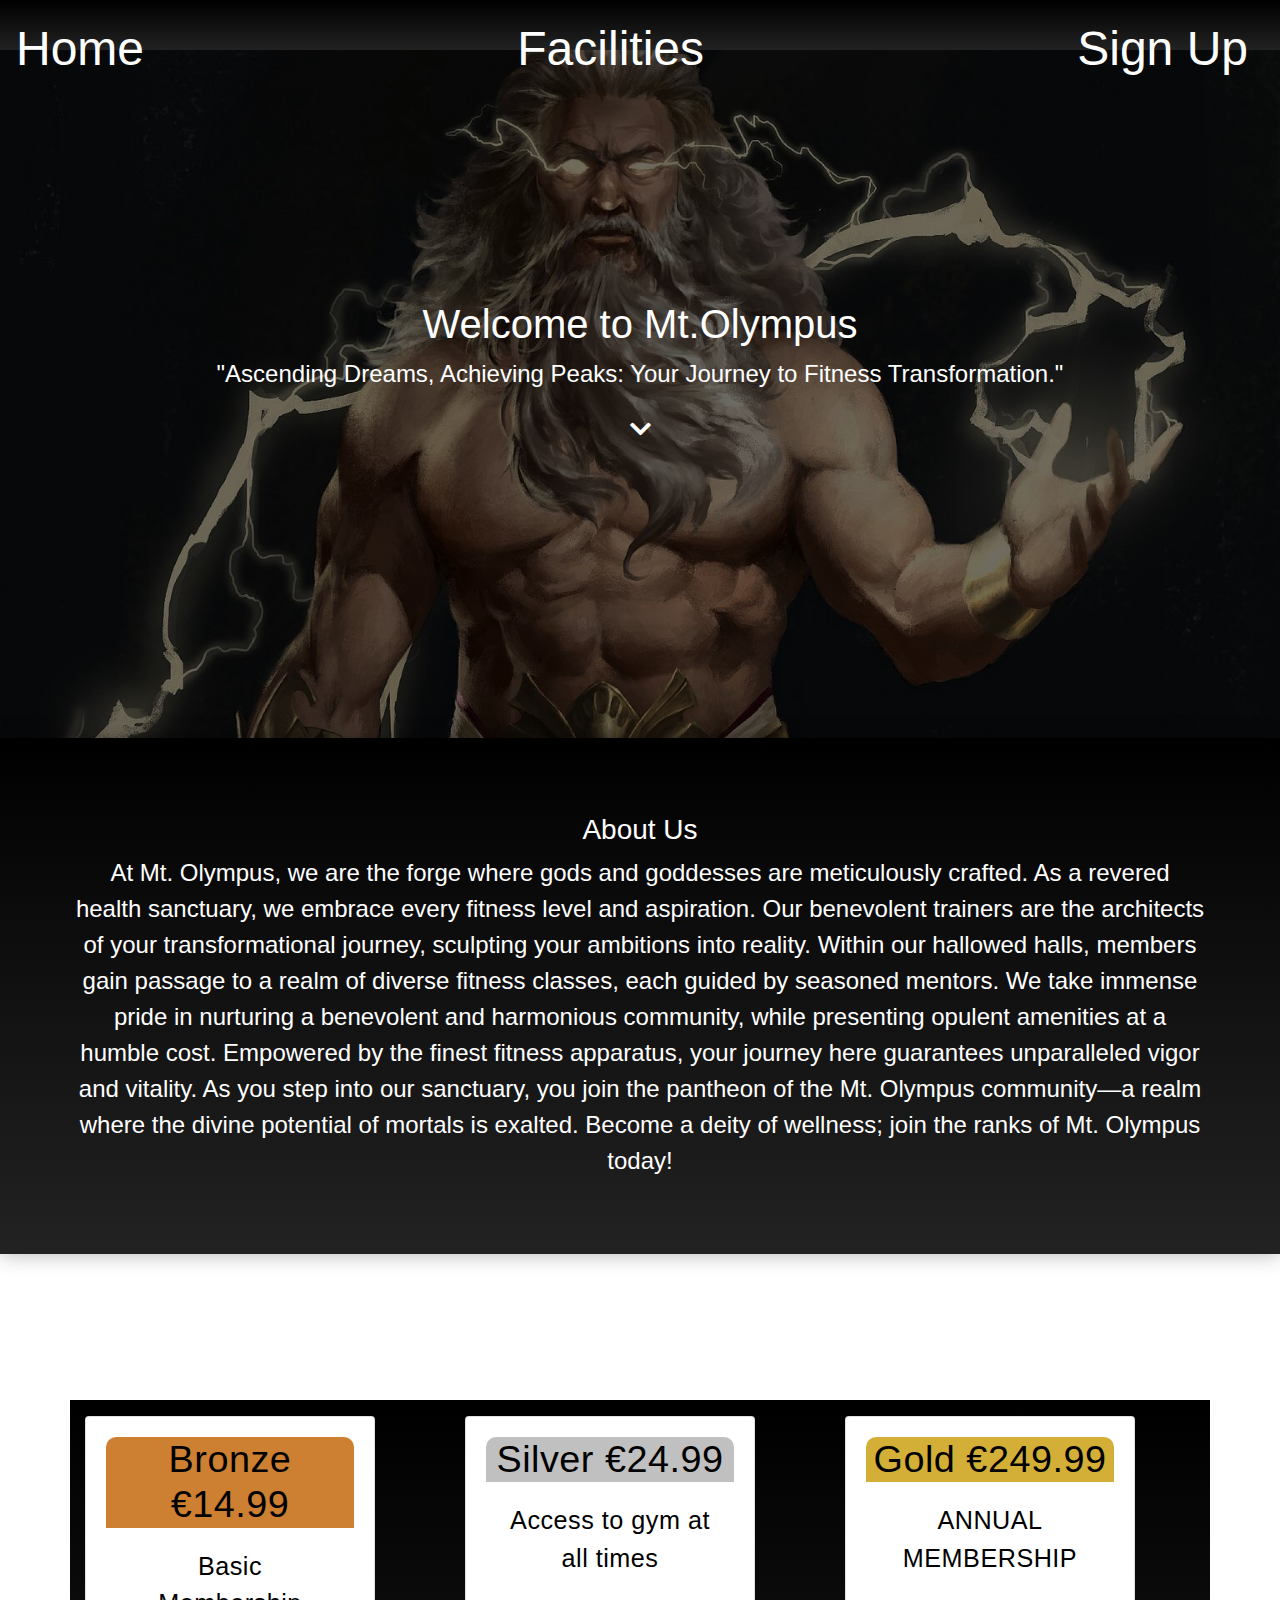
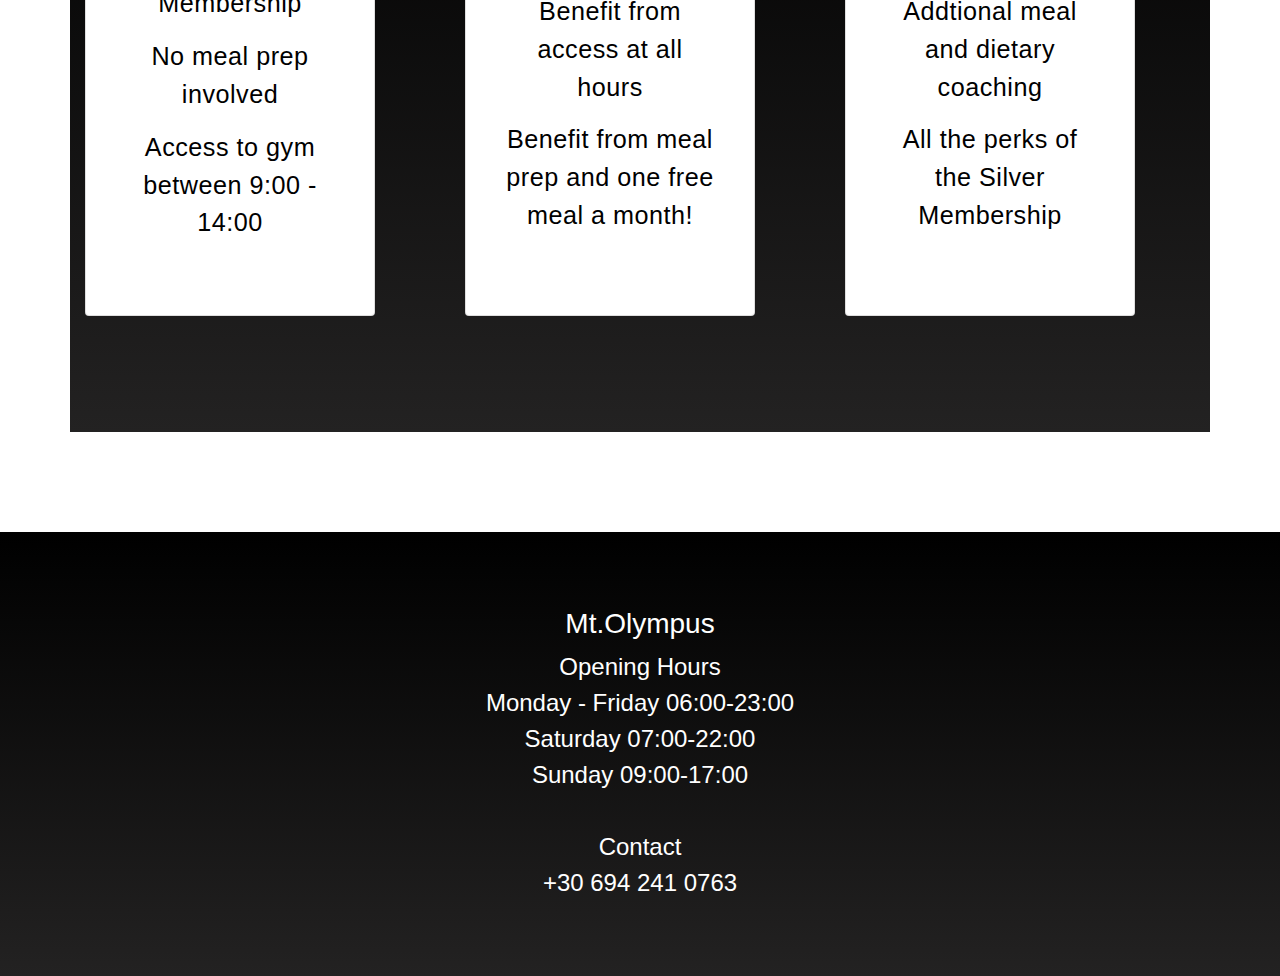
==== index.html @ 45315796 "Changed facilties page image to match landing pade theme. Also added a facilties page header with an" ====
<!DOCTYPE html>
<html lang="en">
<head>
    <meta charset="UTF-8">
    <meta name="viewport" content="width=device-width, initial-scale=1.0">
    <link rel="stylesheet" href="assets/style.css">
    <link rel="stylesheet" href="https://cdn.jsdelivr.net/npm/bootstrap@4.5.3/dist/css/bootstrap.min.css">
    <link rel="stylesheet" href="https://cdnjs.cloudflare.com/ajax/libs/font-awesome/5.15.3/css/all.min.css">
    <title>Mt.Olympus</title>
</head>
<body class="home-image">

    <!--Navigation Bar-->
    <nav class="home-nav navbar">
        <a class="navbar-brand" href="index.html">Home</a>
        <a class="navbar-brand" href="facilities.html">Facilities</a>
        <a class="navbar-brand" href="signup.html">Sign Up</a>
    </nav>

    <!--Hero Heading and Quote-->
    <div class="container">
        <div class="row">
            <div class="col-md-12">
                <h1>Welcome to Mt.Olympus</h1>
                <p>"Ascending Dreams, Achieving Peaks: Your Journey to Fitness Transformation."</p>
                <div class="scroll-down-arrow">
                    <i class="fas fa-chevron-down"></i> 
                </div>
            </div>
        </div>
    </div>

   <div class="about-us">
    <h3>About Us</h3>
    At Mt. Olympus, we are the forge where gods and goddesses are meticulously crafted. As a revered health sanctuary, 
    we embrace every fitness level and aspiration. 
    Our benevolent trainers are the architects of your transformational journey, sculpting your ambitions into reality.
   Within our hallowed halls, members gain passage to a realm of diverse fitness classes, each guided by seasoned mentors.
    We take immense pride in nurturing a benevolent and harmonious community, while presenting opulent amenities at a humble cost.
     Empowered by the finest fitness apparatus, your journey here guarantees unparalleled vigor and vitality. 
     As you step into our sanctuary, you join the pantheon of the Mt. Olympus community—a realm where the divine potential of mortals is exalted.
    Become a deity of wellness; join the ranks of Mt. Olympus today!
   </div>

    <div class="membership-title"><h2>Memberships</h2></div>

    <section class="container" id="memberships">
        <div class="col-md-6 col-lg-4 gym container-fluid gym">
          <div class="card my-3" id="membership-card-size">
            <div class="card-body">
              <h3 class="card-title" id="bronze">Bronze €14.99</h3>
              <ul class="card-text" id="membership-text">
                <li>Basic Membership</li>
                <li>No meal prep involved</li>
                <li>Access to gym between 9:00 - 14:00</li>
              </ul>
            </div>
          </div>
        </div>
  
        <div class="col-md-6 col-lg-4 sc container-fluid gym">
          <div class="card my-3" id="membership-card-size">
            <div class="card-body">
              <h3 class="card-title" id="silver">Silver €24.99</h3>
              <ul class="card-text" id="membership-text">
                <li>Access to gym at all times</li>
                <li>Benefit from access at all hours</li>
                <li>Benefit from meal prep and one free meal a month!</li>
              </ul>
            </div>
          </div>
        </div>
  
        <div class="col-md-6 col-lg-4 recovery container-fluid gym">
          <div class="card my-3" id="membership-card-size">
            <div class="card-body">
              <h3 class="card-title" id="gold">Gold €249.99</h3>
              <ul class="card-text" id="membership-text">
                <li>ANNUAL MEMBERSHIP</li>
                <li>Addtional meal and dietary coaching</li>
                <li>All the perks of the Silver Membership</li>
              </ul>
            </div>
          </div>
        </div>
  
       
      </section>



      <!-- gym information-->
<footer>
        <div class="info-container">
          <h3>Mt.Olympus</h3>
          <div>Opening Hours</div>
          <div>Monday - Friday 06:00-23:00</div>
          <div>Saturday 07:00-22:00</div>
          <div>Sunday 09:00-17:00</div>
          <br>
          <div>Contact</div>
          <div>+30 694 241 0763</div>
        </div>
      

    

    </footer>
        
    
</body>
</html>
---- assets/style.css ----
/* Navigation bar styling */
nav {
  background-color: black;
  background: linear-gradient(to bottom, #000000, #232222);
  height: 50px;
}

.navbar a {
  font-size: 3rem;
  color: white;
  text-decoration: none;
}

.navbar a:hover{
  color: crimson;
}

/* Body image for the landing page */
.home-image {
  background: url(../assets/images/ZEUS.background.jpg)no-repeat center center;
  background-attachment: fixed;
  background-size: cover;
}

/* Styling for the welcome message and quote landing page */
.container {
  color: white;
  text-align: center;
  font-size: 1.5rem;
  margin-top: 250px;
  margin-bottom: 290px;
}

.about-us {
  text-align: center;
  color: white;
  font-size: 150%;
  background-color: black;
  background: linear-gradient(to bottom, #000000, #232222);
  padding: 75px;
  box-shadow: 0px 0px 20px rgba(0, 0, 0, 0.3);
}

.scroll-down-arrow {
  text-align: center;
  margin-top: 20px;
}

.scroll-down-arrow i {
  font-size: 24px;
  animation: bounce 2s infinite;
}

@keyframes bounce {
  0%, 20%, 50%, 80%, 100% {
      transform: translateY(0);
  }
  40% {
      transform: translateY(10px);
  }
  60% {
      transform: translateY(5px);
  }
}

.membership-title{
text-align: center;
color: white;
margin-top: 100px;
}

#memberships {
display: flex;
flex-wrap: wrap;
margin-top: 0;
margin-bottom: 100px;
padding: 0;
background-color: black;
background: linear-gradient(to bottom, #000000, #232222);
}

#membership-card-size{
width: 290px;
height: 500px;
}

#bronze {
  background-color: #cd7f32;
color: black;
font-size: 150%;
margin: 0;
padding: 0;
border-radius: 10px 10px 0 0;
}

#silver {
  background-color: #c0c0c0;
color: black;
font-size: 150%;
margin: 0;
padding: 0;
border-radius: 10px 10px 0 0;
}

#gold {
  background-color: #d4af37;
color: black;
font-size: 150%;
margin: 0;
padding: 0;
border-radius: 10px 10px 0 0;
}

#membership-text, li{
text-align: center;
list-style-type: none;
padding: 5px;
margin: 5px;
}

footer{
  text-align: center;
  color: white;
  font-size: 150%;
  background-color: black;
  background: linear-gradient(to bottom, #000000, #232222);
  padding: 75px;
  margin: 0;
}

.social-icons {
  list-style-type: none;
  padding: 10px;
}

.social-icons li {
  display: inline;
  color: white;
}

.social-icons li:hover {
  color: crimson;
}

.social-icons a:link {
  text-decoration: none;
}

.social-icons a:visited {
  text-decoration: none;
}

.social-icons a:hover {
  text-decoration: none;
}

.social-icons a:active {
  text-decoration: none;
}

/* Body image for facilities page */
.facilities-image{
  background: url(../assets/images/facilities\ page.jpg)no-repeat center center;
  text-align: center;
}

.facilities-header{
  text-align: center;
  color: white;
  margin-top: 225px;
  font-size: 1.5rem;
}

/* Padding and margin reset for the whole cards */
.card {
  margin: 0;
  padding: 0;
}

/* Animation when a card is hovered over */
.card:hover {
  transform: scale(1.05);
}

/* Styling for the images on top of the cards */
.card-image-top {
  max-width: 100%;
  padding: 0;
  margin: 0;
  max-height: 100%;
  border: solid crimson 5px;
}

/* Styling for the content of the cards */
.card-body {
  text-align: center;
  color: black;
  letter-spacing: 0.5px;
  font-size: 105%;
  padding: 10px;
}

/* Styling to display cards in lines of two */
.gym {
  display: inline-block;
  margin-bottom: 100px;
}

.signup-image{
  background: url(/assets/images/sign\ up.png)no-repeat center center;
  background-attachment: fixed;
  background-size: cover;
}

.center-content {
  display: flex;
  justify-content: center;
  align-items: center;
  height: 100vh;
  margin: 0;
}

.form-container {
  background-color: white;
  padding: 20px;
  border-radius: 10px;
  box-shadow: 0px 0px 10px rgba(0, 0, 0, 0.1);
  width: 600px;
  height: 600px;
  color: black;
}

.form-image {
  max-height: 300px;
  max-width: 300px;
  margin-right: 20px;
}
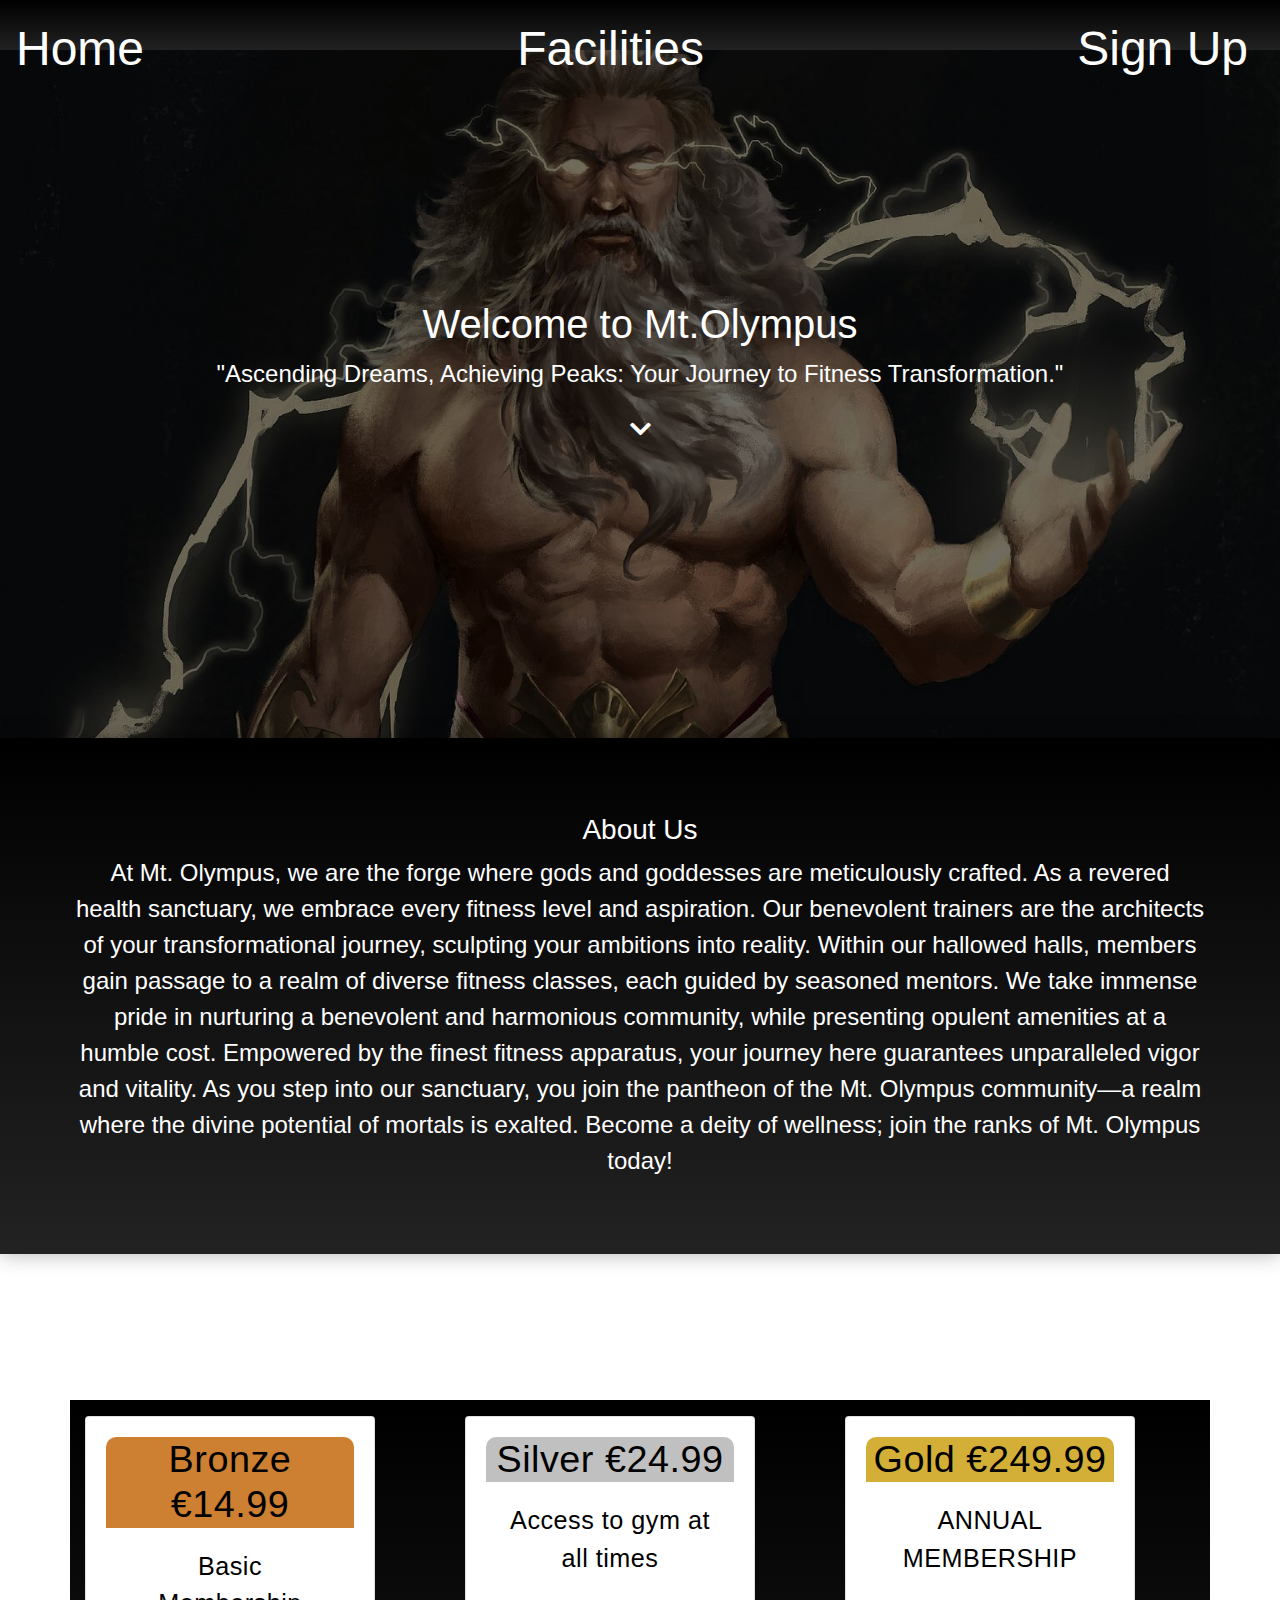
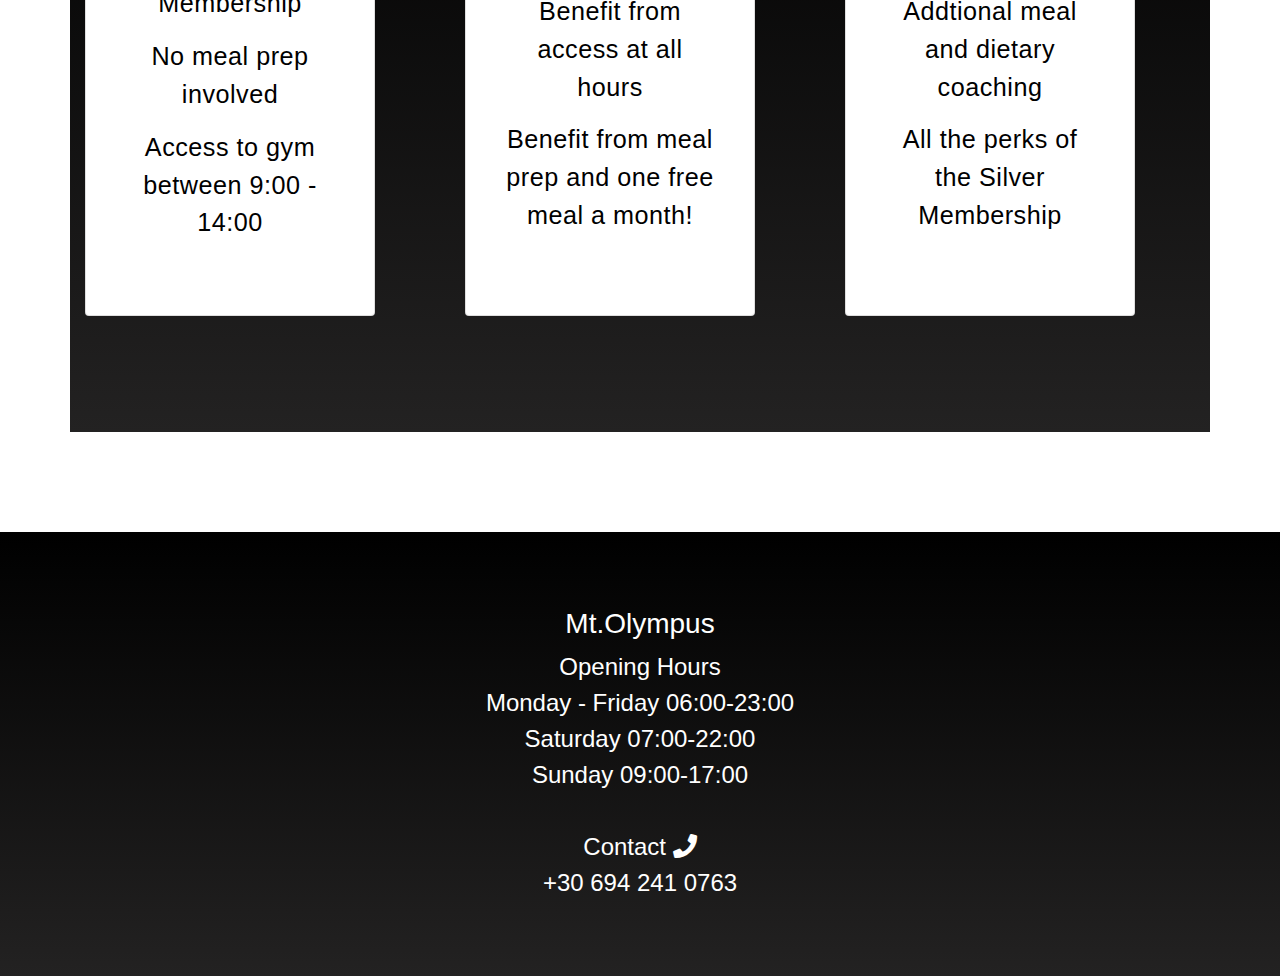
==== commit a81940c1: "Added fontawesome CDN to facilities and signup page. Added a phone icon within my contact div to sho" ====
--- a/index.html
+++ b/index.html
@@ -1,112 +1,115 @@
 <!DOCTYPE html>
 <html lang="en">
+
 <head>
-    <meta charset="UTF-8">
-    <meta name="viewport" content="width=device-width, initial-scale=1.0">
-    <link rel="stylesheet" href="assets/style.css">
-    <link rel="stylesheet" href="https://cdn.jsdelivr.net/npm/bootstrap@4.5.3/dist/css/bootstrap.min.css">
-    <link rel="stylesheet" href="https://cdnjs.cloudflare.com/ajax/libs/font-awesome/5.15.3/css/all.min.css">
-    <title>Mt.Olympus</title>
+  <meta charset="UTF-8">
+  <meta name="viewport" content="width=device-width, initial-scale=1.0">
+  <link rel="stylesheet" href="assets/style.css">
+  <link rel="stylesheet" href="https://cdn.jsdelivr.net/npm/bootstrap@4.5.3/dist/css/bootstrap.min.css">
+  <link rel="stylesheet" href="https://cdnjs.cloudflare.com/ajax/libs/font-awesome/5.15.3/css/all.min.css">
+  <title>Mt.Olympus</title>
 </head>
+
 <body class="home-image">
 
-    <!--Navigation Bar-->
-    <nav class="home-nav navbar">
-        <a class="navbar-brand" href="index.html">Home</a>
-        <a class="navbar-brand" href="facilities.html">Facilities</a>
-        <a class="navbar-brand" href="signup.html">Sign Up</a>
-    </nav>
+  <!--Navigation Bar-->
+  <nav class="home-nav navbar">
+    <a class="navbar-brand" href="index.html">Home</a>
+    <a class="navbar-brand" href="facilities.html">Facilities</a>
+    <a class="navbar-brand" href="signup.html">Sign Up</a>
+  </nav>
 
-    <!--Hero Heading and Quote-->
-    <div class="container">
-        <div class="row">
-            <div class="col-md-12">
-                <h1>Welcome to Mt.Olympus</h1>
-                <p>"Ascending Dreams, Achieving Peaks: Your Journey to Fitness Transformation."</p>
-                <div class="scroll-down-arrow">
-                    <i class="fas fa-chevron-down"></i> 
-                </div>
-            </div>
+  <!--Hero Heading and Quote-->
+  <div class="container">
+    <div class="row">
+      <div class="col-md-12">
+        <h1>Welcome to Mt.Olympus</h1>
+        <p>"Ascending Dreams, Achieving Peaks: Your Journey to Fitness Transformation."</p>
+        <div class="scroll-down-arrow">
+          <i class="fas fa-chevron-down"></i>
         </div>
+      </div>
+    </div>
+  </div>
+
+  <!-- About Us Section -->
+  <div class="about-us">
+    <h3>About Us</h3> At Mt. Olympus, we are the forge where gods and goddesses are meticulously crafted. As a revered
+    health sanctuary, we embrace every fitness level and aspiration. Our benevolent trainers are the architects of your
+    transformational journey, sculpting your ambitions into reality. Within our hallowed halls, members gain passage to
+    a realm of diverse fitness classes, each guided by seasoned mentors. We take immense pride in nurturing a benevolent
+    and harmonious community, while presenting opulent amenities at a humble cost. Empowered by the finest fitness
+    apparatus, your journey here guarantees unparalleled vigor and vitality. As you step into our sanctuary, you join
+    the pantheon of the Mt. Olympus community—a realm where the divine potential of mortals is exalted. Become a deity
+    of wellness; join the ranks of Mt. Olympus today!
+  </div>
+
+  <!-- Memberships Section -->
+  <div class="membership-title">
+    <h2>Memberships</h2>
+  </div>
+
+  <!-- Membership Cards -->
+  <section class="container" id="memberships">
+
+    <!-- Bronze Membership Card -->
+    <div class="col-md-6 col-lg-4 gym container-fluid gym">
+      <div class="card my-3 membership-card-size">
+        <div class="card-body">
+          <h3 class="card-title" id="bronze">Bronze €14.99</h3>
+          <ul class="card-text membership-text">
+            <li>Basic Membership</li>
+            <li>No meal prep involved</li>
+            <li>Access to gym between 9:00 - 14:00</li>
+          </ul>
+        </div>
+      </div>
     </div>
 
-   <div class="about-us">
-    <h3>About Us</h3>
-    At Mt. Olympus, we are the forge where gods and goddesses are meticulously crafted. As a revered health sanctuary, 
-    we embrace every fitness level and aspiration. 
-    Our benevolent trainers are the architects of your transformational journey, sculpting your ambitions into reality.
-   Within our hallowed halls, members gain passage to a realm of diverse fitness classes, each guided by seasoned mentors.
-    We take immense pride in nurturing a benevolent and harmonious community, while presenting opulent amenities at a humble cost.
-     Empowered by the finest fitness apparatus, your journey here guarantees unparalleled vigor and vitality. 
-     As you step into our sanctuary, you join the pantheon of the Mt. Olympus community—a realm where the divine potential of mortals is exalted.
-    Become a deity of wellness; join the ranks of Mt. Olympus today!
-   </div>
+    <!-- Silver Membership Card -->
+    <div class="col-md-6 col-lg-4 sc container-fluid gym">
+      <div class="card my-3 membership-card-size">
+        <div class="card-body">
+          <h3 class="card-title" id="silver">Silver €24.99</h3>
+          <ul class="card-text membership-text">
+            <li>Access to gym at all times</li>
+            <li>Benefit from access at all hours</li>
+            <li>Benefit from meal prep and one free meal a month!</li>
+          </ul>
+        </div>
+      </div>
+    </div>
 
-    <div class="membership-title"><h2>Memberships</h2></div>
+    <!-- Gold Membership Card -->
+    <div class="col-md-6 col-lg-4 recovery container-fluid gym">
+      <div class="card my-3 membership-card-size">
+        <div class="card-body">
+          <h3 class="card-title" id="gold">Gold €249.99</h3>
+          <ul class="card-text membership-text">
+            <li>ANNUAL MEMBERSHIP</li>
+            <li>Addtional meal and dietary coaching</li>
+            <li>All the perks of the Silver Membership</li>
+          </ul>
+        </div>
+      </div>
+    </div>
+  </section>
 
-    <section class="container" id="memberships">
-        <div class="col-md-6 col-lg-4 gym container-fluid gym">
-          <div class="card my-3" id="membership-card-size">
-            <div class="card-body">
-              <h3 class="card-title" id="bronze">Bronze €14.99</h3>
-              <ul class="card-text" id="membership-text">
-                <li>Basic Membership</li>
-                <li>No meal prep involved</li>
-                <li>Access to gym between 9:00 - 14:00</li>
-              </ul>
-            </div>
-          </div>
-        </div>
-  
-        <div class="col-md-6 col-lg-4 sc container-fluid gym">
-          <div class="card my-3" id="membership-card-size">
-            <div class="card-body">
-              <h3 class="card-title" id="silver">Silver €24.99</h3>
-              <ul class="card-text" id="membership-text">
-                <li>Access to gym at all times</li>
-                <li>Benefit from access at all hours</li>
-                <li>Benefit from meal prep and one free meal a month!</li>
-              </ul>
-            </div>
-          </div>
-        </div>
-  
-        <div class="col-md-6 col-lg-4 recovery container-fluid gym">
-          <div class="card my-3" id="membership-card-size">
-            <div class="card-body">
-              <h3 class="card-title" id="gold">Gold €249.99</h3>
-              <ul class="card-text" id="membership-text">
-                <li>ANNUAL MEMBERSHIP</li>
-                <li>Addtional meal and dietary coaching</li>
-                <li>All the perks of the Silver Membership</li>
-              </ul>
-            </div>
-          </div>
-        </div>
-  
-       
-      </section>
+  <!-- Gym Information Footer -->
+  <footer>
+    <div class="info-container">
+      <h3>Mt.Olympus</h3>
+      <div>Opening Hours</div>
+      <div>Monday - Friday 06:00-23:00</div>
+      <div>Saturday 07:00-22:00</div>
+      <div>Sunday 09:00-17:00</div>
+      <br>
+      <div>Contact
+        <i class="fas fa-phone"></i>
+      </div>
+      <div>+30 694 241 0763</div>
+    </div>
+  </footer>
+</body>
 
-
-
-      <!-- gym information-->
-<footer>
-        <div class="info-container">
-          <h3>Mt.Olympus</h3>
-          <div>Opening Hours</div>
-          <div>Monday - Friday 06:00-23:00</div>
-          <div>Saturday 07:00-22:00</div>
-          <div>Sunday 09:00-17:00</div>
-          <br>
-          <div>Contact</div>
-          <div>+30 694 241 0763</div>
-        </div>
-      
-
-    
-
-    </footer>
-        
-    
-</body>
 </html>--- a/assets/style.css
+++ b/assets/style.css
@@ -11,7 +11,7 @@
   text-decoration: none;
 }
 
-.navbar a:hover{
+.navbar a:hover {
   color: crimson;
 }
 
@@ -52,73 +52,81 @@
 }
 
 @keyframes bounce {
-  0%, 20%, 50%, 80%, 100% {
-      transform: translateY(0);
+
+  0%,
+  20%,
+  50%,
+  80%,
+  100% {
+    transform: translateY(0);
   }
+
   40% {
-      transform: translateY(10px);
+    transform: translateY(10px);
   }
+
   60% {
-      transform: translateY(5px);
+    transform: translateY(5px);
   }
 }
 
-.membership-title{
-text-align: center;
-color: white;
-margin-top: 100px;
+.membership-title {
+  text-align: center;
+  color: white;
+  margin-top: 100px;
 }
 
 #memberships {
-display: flex;
-flex-wrap: wrap;
-margin-top: 0;
-margin-bottom: 100px;
-padding: 0;
-background-color: black;
-background: linear-gradient(to bottom, #000000, #232222);
-}
-
-#membership-card-size{
-width: 290px;
-height: 500px;
+  display: flex;
+  flex-wrap: wrap;
+  margin-top: 0;
+  margin-bottom: 100px;
+  padding: 0;
+  background-color: black;
+  background: linear-gradient(to bottom, #000000, #232222);
+}
+
+.membership-card-size {
+  width: 290px;
+  height: 500px;
 }
 
 #bronze {
   background-color: #cd7f32;
-color: black;
-font-size: 150%;
-margin: 0;
-padding: 0;
-border-radius: 10px 10px 0 0;
+  color: black;
+  font-size: 150%;
+  margin: 0;
+  padding: 0;
+  border-radius: 10px 10px 0 0;
 }
 
 #silver {
   background-color: #c0c0c0;
-color: black;
-font-size: 150%;
-margin: 0;
-padding: 0;
-border-radius: 10px 10px 0 0;
+  color: black;
+  font-size: 150%;
+  margin: 0;
+  padding: 0;
+  border-radius: 10px 10px 0 0;
 }
 
 #gold {
   background-color: #d4af37;
-color: black;
-font-size: 150%;
-margin: 0;
-padding: 0;
-border-radius: 10px 10px 0 0;
-}
-
-#membership-text, li{
-text-align: center;
-list-style-type: none;
-padding: 5px;
-margin: 5px;
-}
-
-footer{
+  color: black;
+  font-size: 150%;
+  margin: 0;
+  padding: 0;
+  border-radius: 10px 10px 0 0;
+}
+
+.membership-text,
+li {
+  text-align: center;
+  list-style-type: none;
+  padding: 5px;
+  margin: 5px;
+}
+
+footer {
   text-align: center;
   color: white;
   font-size: 150%;
@@ -159,15 +167,15 @@
 }
 
 /* Body image for facilities page */
-.facilities-image{
+.facilities-image {
   background: url(../assets/images/facilities\ page.jpg)no-repeat center center;
   text-align: center;
 }
 
-.facilities-header{
-  text-align: center;
-  color: white;
-  margin-top: 225px;
+.facilities-header {
+  text-align: center;
+  color: white;
+  margin-top: 250px;
   font-size: 1.5rem;
 }
 
@@ -179,7 +187,7 @@
 
 /* Animation when a card is hovered over */
 .card:hover {
-  transform: scale(1.05);
+  transform: scale(1.1) rotate(0.5deg);
 }
 
 /* Styling for the images on top of the cards */
@@ -206,32 +214,57 @@
   margin-bottom: 100px;
 }
 
-.signup-image{
-  background: url(/assets/images/sign\ up.png)no-repeat center center;
+.signup-image {
+  background: url(/assets/images/sign-up.png)no-repeat center center;
   background-attachment: fixed;
   background-size: cover;
 }
 
-.center-content {
+.form {
   display: flex;
   justify-content: center;
   align-items: center;
   height: 100vh;
-  margin: 0;
+  margin-top: 250px;
+  padding: 20px;
+  margin-bottom: 100px;
 }
 
 .form-container {
-  background-color: white;
+  background-color: black;
+  background: linear-gradient(to bottom, #000000, #232222);
   padding: 20px;
   border-radius: 10px;
   box-shadow: 0px 0px 10px rgba(0, 0, 0, 0.1);
   width: 600px;
   height: 600px;
-  color: black;
-}
-
-.form-image {
-  max-height: 300px;
-  max-width: 300px;
-  margin-right: 20px;
+  color: white;
+}
+
+.form-container h2 {
+  color: crimson; 
+  font-size: 2.5rem;
+  padding: 10px;
+}
+
+.form-content {
+  font-size: 1.5rem;
+  padding: 15px;
+  margin: 15px;
+}
+
+.form-content input[type="text"],
+.form-content input[type="email"] {
+  background: transparent;
+  border: none;
+  border-bottom: 1px solid crimson;
+  outline: none;
+  box-shadow: none;
+  color: white;
+  font-size: 1.25rem;
+}
+
+button {
+  width: 200px;
+  padding: 10px;
 }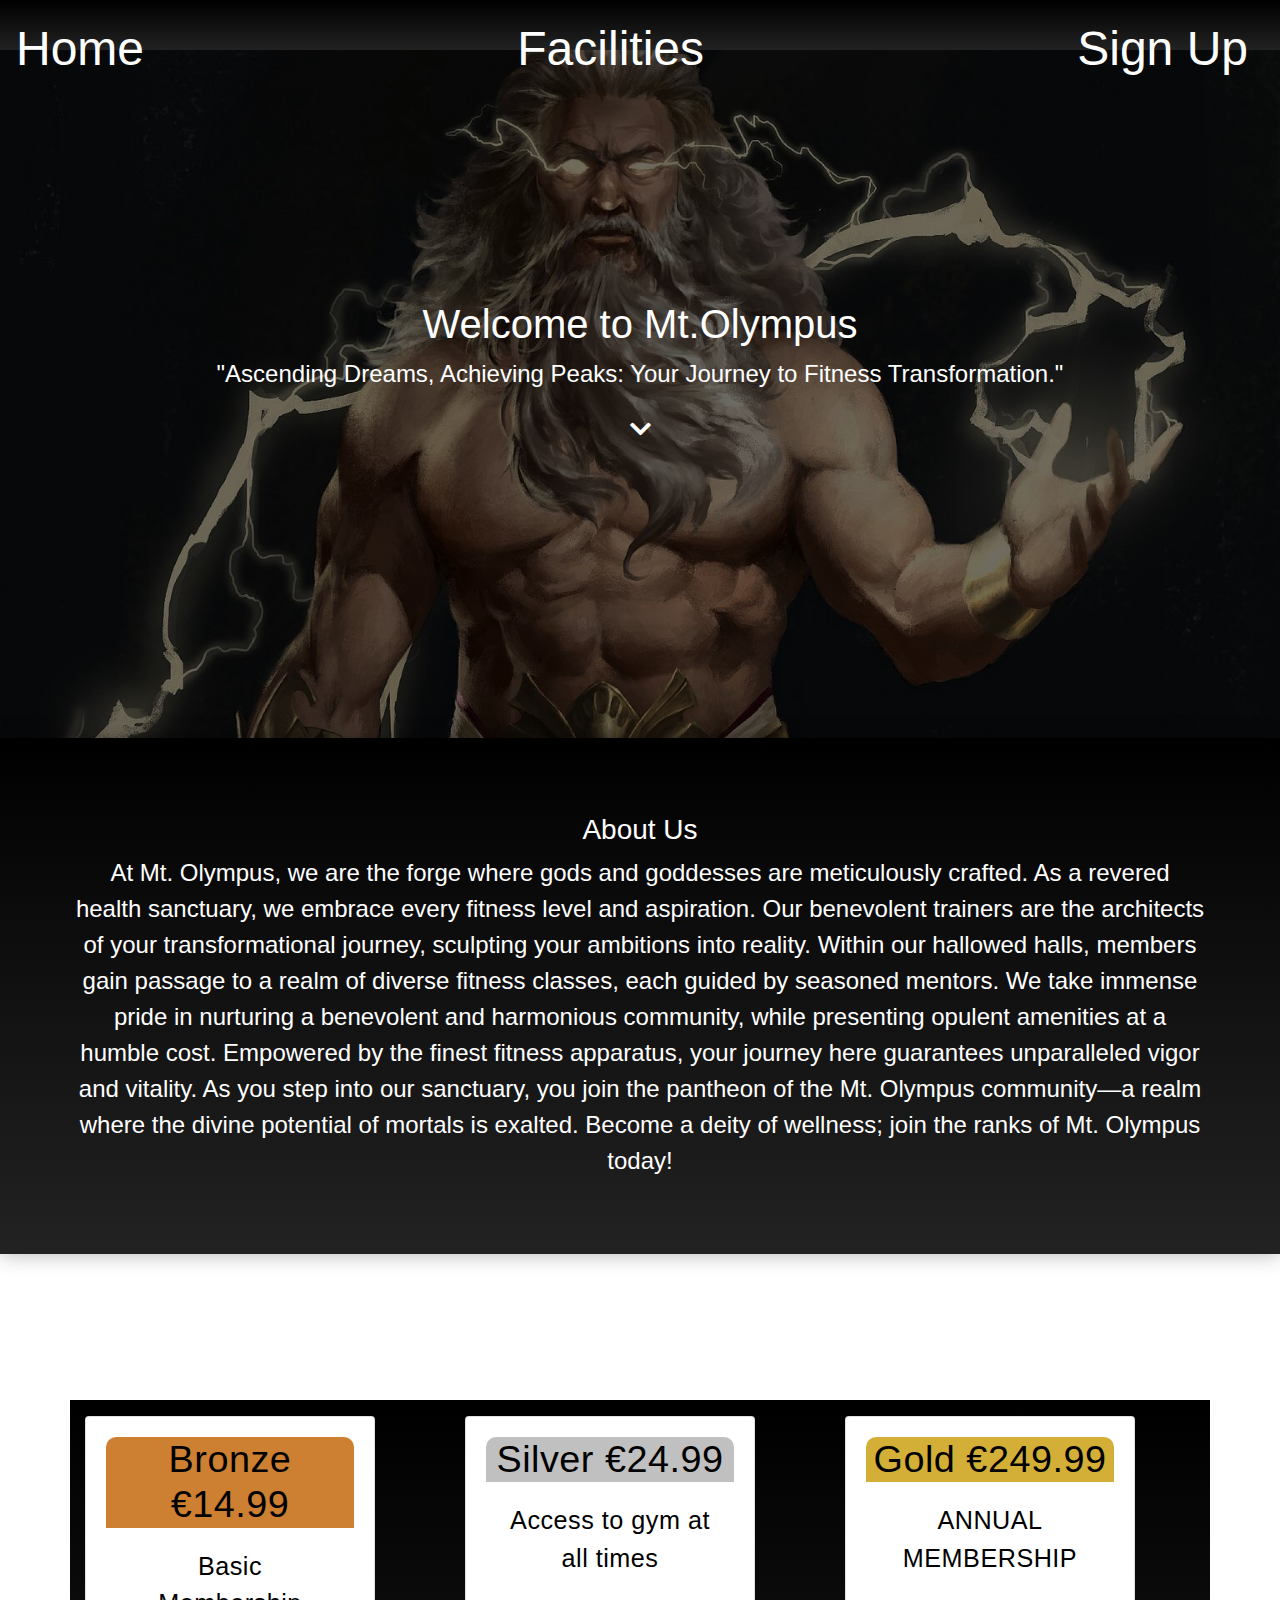
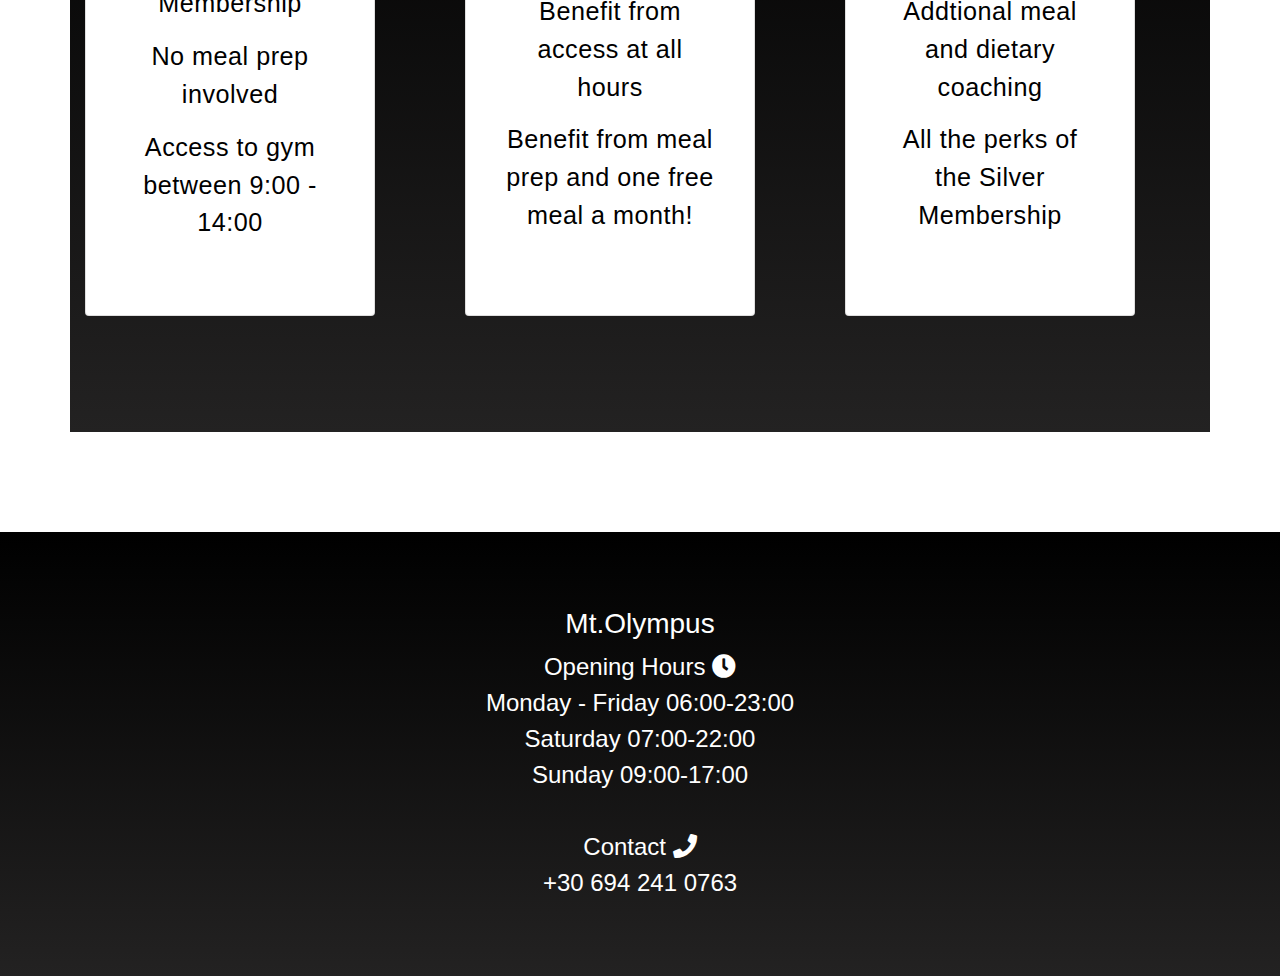
==== commit 8fe99c08: "Added a fontawesome icon of a clock to opening times div." ====
--- a/index.html
+++ b/index.html
@@ -99,7 +99,9 @@
   <footer>
     <div class="info-container">
       <h3>Mt.Olympus</h3>
-      <div>Opening Hours</div>
+      <div>Opening Hours
+        <i class="fas fa-clock"></i>
+      </div>
       <div>Monday - Friday 06:00-23:00</div>
       <div>Saturday 07:00-22:00</div>
       <div>Sunday 09:00-17:00</div>
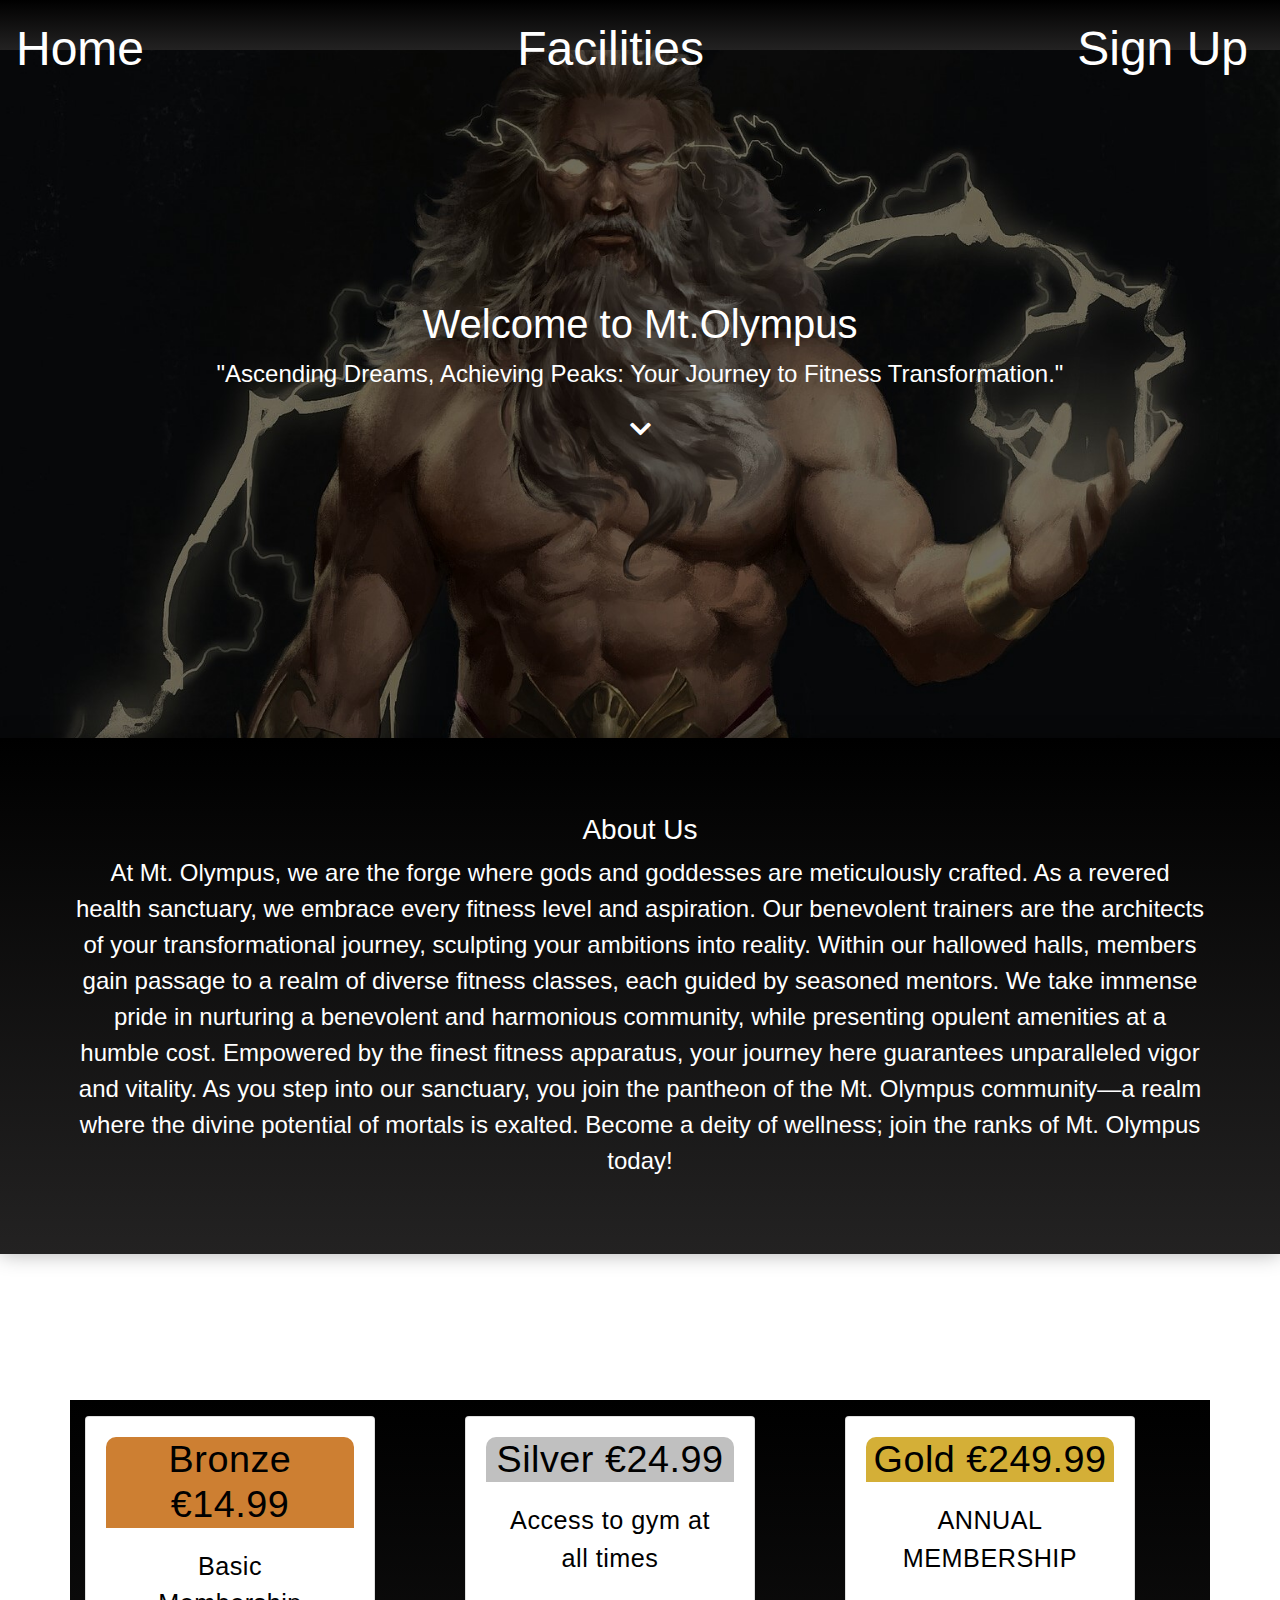
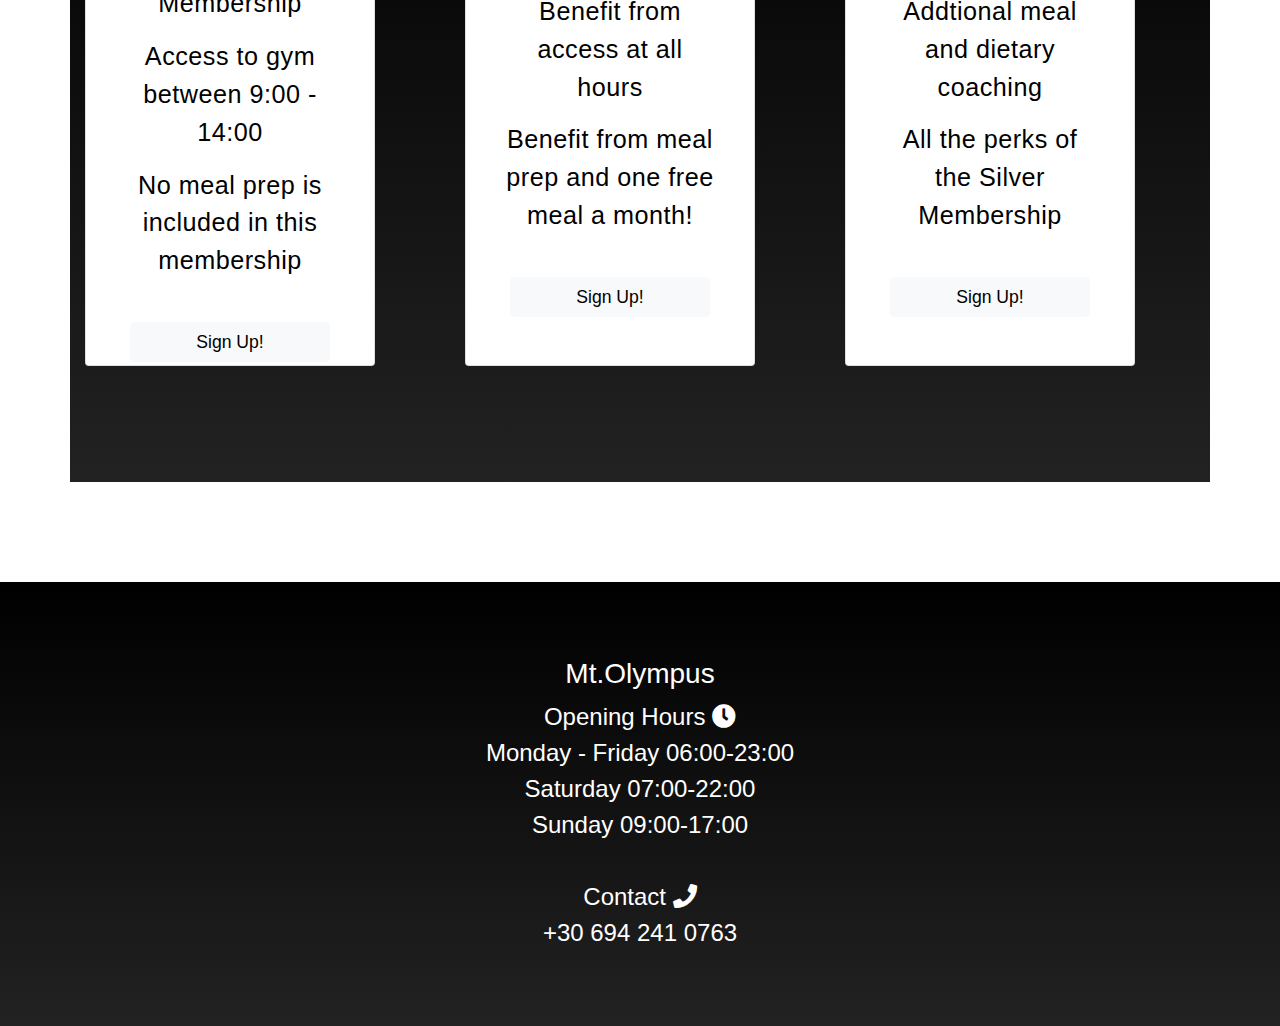
==== commit 89b660fe: "Added sign up button to membership cards. Added class name to signup button to individually style ea" ====
--- a/index.html
+++ b/index.html
@@ -59,9 +59,12 @@
           <h3 class="card-title" id="bronze">Bronze €14.99</h3>
           <ul class="card-text membership-text">
             <li>Basic Membership</li>
-            <li>No meal prep involved</li>
             <li>Access to gym between 9:00 - 14:00</li>
+            <li>No meal prep is included in this membership</li>
           </ul>
+          <button class="card-button btn btn-light">
+            <a href="signup.html">Sign Up!</a>
+          </button>
         </div>
       </div>
     </div>
@@ -76,6 +79,9 @@
             <li>Benefit from access at all hours</li>
             <li>Benefit from meal prep and one free meal a month!</li>
           </ul>
+          <button class="card-button btn btn-light">
+            <a href="signup.html">Sign Up!</a>
+          </button>
         </div>
       </div>
     </div>
@@ -90,6 +96,9 @@
             <li>Addtional meal and dietary coaching</li>
             <li>All the perks of the Silver Membership</li>
           </ul>
+          <button class="card-button btn btn-light">
+            <a href="signup.html">Sign Up!</a>
+          </button>
         </div>
       </div>
     </div>
--- a/assets/style.css
+++ b/assets/style.css
@@ -5,12 +5,14 @@
   height: 50px;
 }
 
+/* Navigation bar home, facilties and sign up anchor tag styling */
 .navbar a {
   font-size: 3rem;
   color: white;
   text-decoration: none;
 }
 
+/* Navigation bar home, facilties and sign up anchor tag hover effect styling */
 .navbar a:hover {
   color: crimson;
 }
@@ -31,26 +33,30 @@
   margin-bottom: 290px;
 }
 
+/* About us information for landing page styling */
 .about-us {
   text-align: center;
   color: white;
-  font-size: 150%;
+  font-size: 1.5rem;
   background-color: black;
   background: linear-gradient(to bottom, #000000, #232222);
   padding: 75px;
   box-shadow: 0px 0px 20px rgba(0, 0, 0, 0.3);
 }
 
+/* Scroll down arrow styling */
 .scroll-down-arrow {
   text-align: center;
   margin-top: 20px;
 }
 
+/* Scroll down arrow icon styling */
 .scroll-down-arrow i {
   font-size: 24px;
   animation: bounce 2s infinite;
 }
 
+/* Scroll down arrow animation */
 @keyframes bounce {
 
   0%,
@@ -70,12 +76,14 @@
   }
 }
 
+/* Memership title styling */
 .membership-title {
   text-align: center;
   color: white;
   margin-top: 100px;
 }
 
+/* Styling for container for membership cards */
 #memberships {
   display: flex;
   flex-wrap: wrap;
@@ -86,11 +94,13 @@
   background: linear-gradient(to bottom, #000000, #232222);
 }
 
+/* Membership card sizing */
 .membership-card-size {
   width: 290px;
-  height: 500px;
-}
-
+  height: 550px;
+}
+
+/* Styling for bronze membership card */
 #bronze {
   background-color: #cd7f32;
   color: black;
@@ -100,6 +110,7 @@
   border-radius: 10px 10px 0 0;
 }
 
+/* Styling for silver membership card */
 #silver {
   background-color: #c0c0c0;
   color: black;
@@ -109,6 +120,7 @@
   border-radius: 10px 10px 0 0;
 }
 
+/* Styling for gold membership card */
 #gold {
   background-color: #d4af37;
   color: black;
@@ -118,6 +130,7 @@
   border-radius: 10px 10px 0 0;
 }
 
+/* Styling for membership card list items/content */
 .membership-text,
 li {
   text-align: center;
@@ -126,6 +139,27 @@
   margin: 5px;
 }
 
+/* Styling for membership card button */
+.card-button {
+  text-align: center;
+  padding: 10px;
+  width: 200px;
+  margin-top: 22px;
+}
+
+/* Styling for anchor tag within membership card button */
+.card-button a {
+  color: black;
+  text-decoration: none;
+  font-size: 110%;
+}
+
+/* Styling to remove the underline when hovering over anchor tag */
+.card-button a:hover {
+  text-decoration: none;
+}
+
+/* Footer styling for all pages */
 footer {
   text-align: center;
   color: white;
@@ -134,36 +168,6 @@
   background: linear-gradient(to bottom, #000000, #232222);
   padding: 75px;
   margin: 0;
-}
-
-.social-icons {
-  list-style-type: none;
-  padding: 10px;
-}
-
-.social-icons li {
-  display: inline;
-  color: white;
-}
-
-.social-icons li:hover {
-  color: crimson;
-}
-
-.social-icons a:link {
-  text-decoration: none;
-}
-
-.social-icons a:visited {
-  text-decoration: none;
-}
-
-.social-icons a:hover {
-  text-decoration: none;
-}
-
-.social-icons a:active {
-  text-decoration: none;
 }
 
 /* Body image for facilities page */
@@ -172,6 +176,7 @@
   text-align: center;
 }
 
+/* Header styling for facilities page */
 .facilities-header {
   text-align: center;
   color: white;
@@ -196,7 +201,7 @@
   padding: 0;
   margin: 0;
   max-height: 100%;
-  border: solid crimson 5px;
+  border: solid crimson 8px;
 }
 
 /* Styling for the content of the cards */
@@ -214,12 +219,14 @@
   margin-bottom: 100px;
 }
 
+/* Body image for the signup page */
 .signup-image {
-  background: url(/assets/images/sign-up.png)no-repeat center center;
+  background: url(../assets/images/sign-up.png)no-repeat center center;
   background-attachment: fixed;
   background-size: cover;
 }
 
+/* Signup form styling */
 .form {
   display: flex;
   justify-content: center;
@@ -230,6 +237,7 @@
   margin-bottom: 100px;
 }
 
+/* Styling for the content within the form */
 .form-container {
   background-color: black;
   background: linear-gradient(to bottom, #000000, #232222);
@@ -241,18 +249,21 @@
   color: white;
 }
 
+/* Header within form styling */
 .form-container h2 {
   color: crimson; 
   font-size: 2.5rem;
   padding: 10px;
 }
 
+/* Sizing, padding and margin for form content */
 .form-content {
   font-size: 1.5rem;
   padding: 15px;
   margin: 15px;
 }
 
+/* Styling for the text input */
 .form-content input[type="text"],
 .form-content input[type="email"] {
   background: transparent;
@@ -264,7 +275,8 @@
   font-size: 1.25rem;
 }
 
-button {
+/* Styling for form button on site */
+.signup-button {
   width: 200px;
   padding: 10px;
 }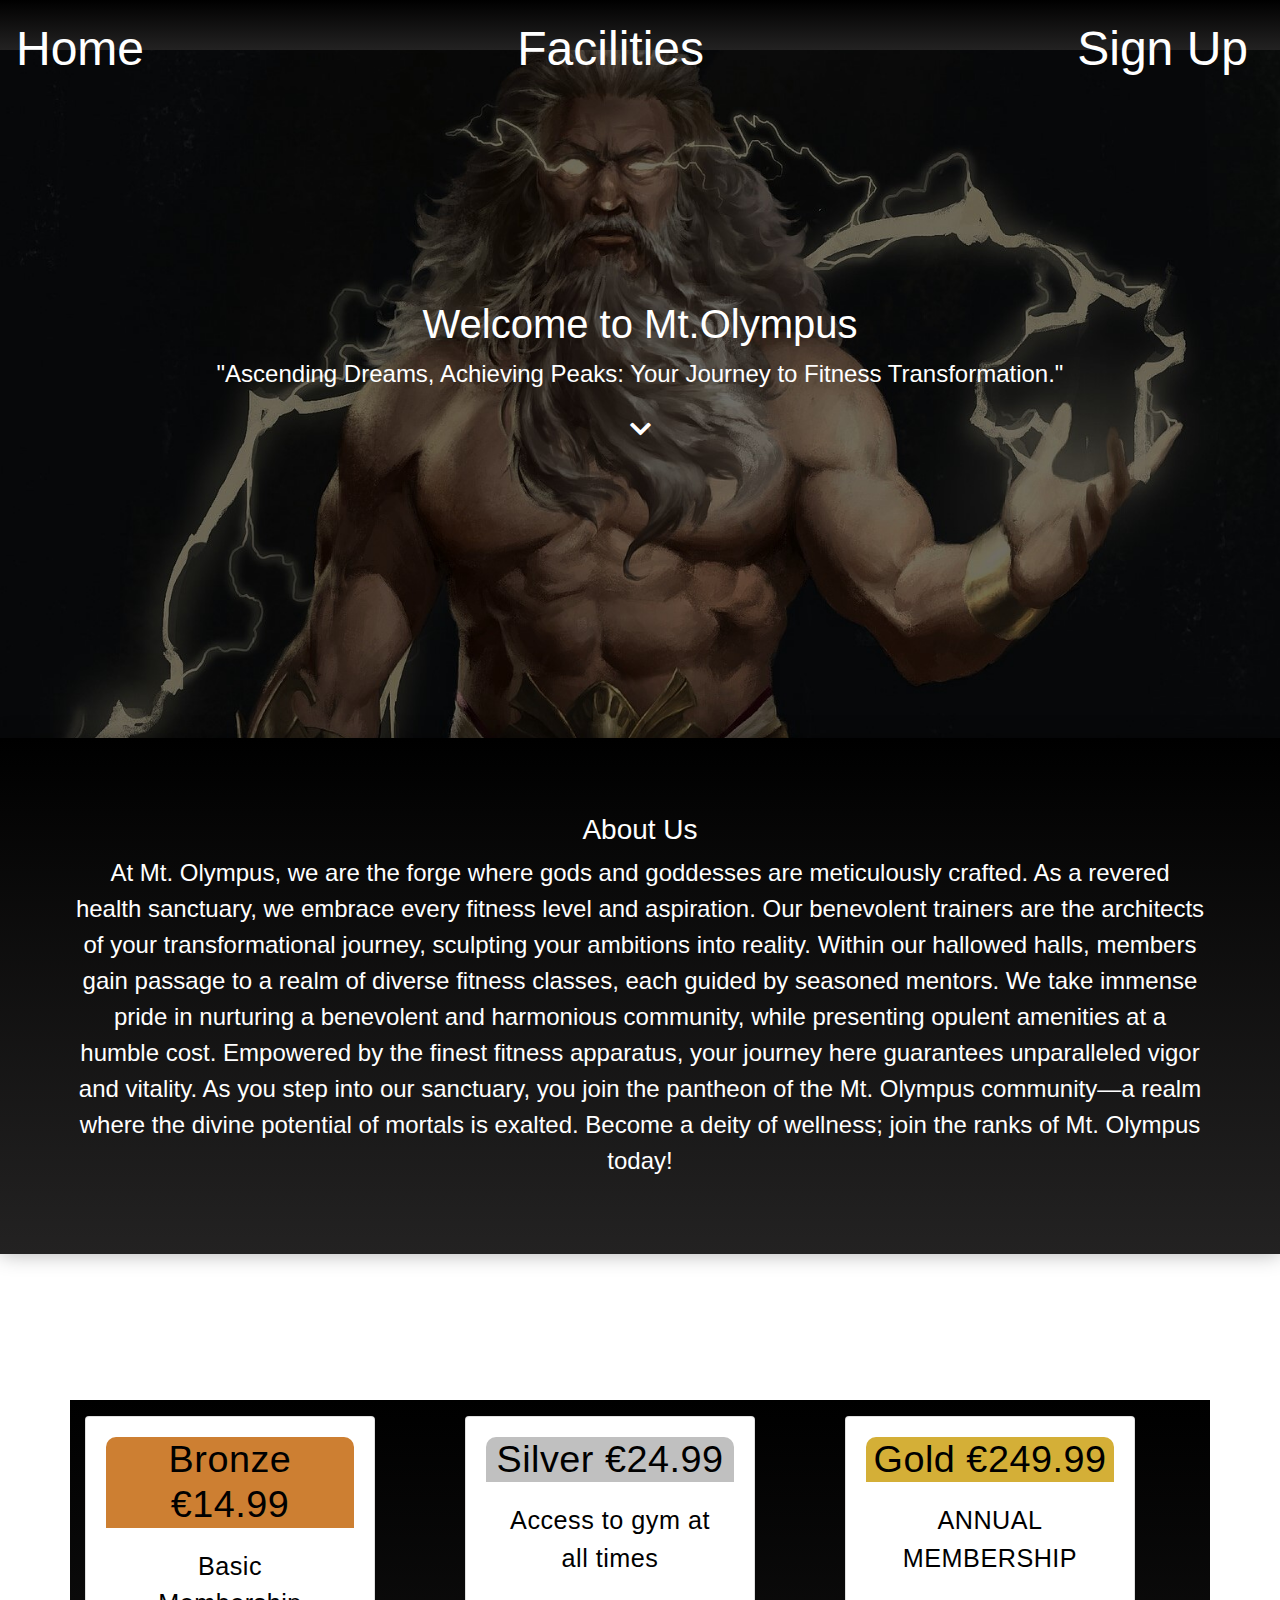
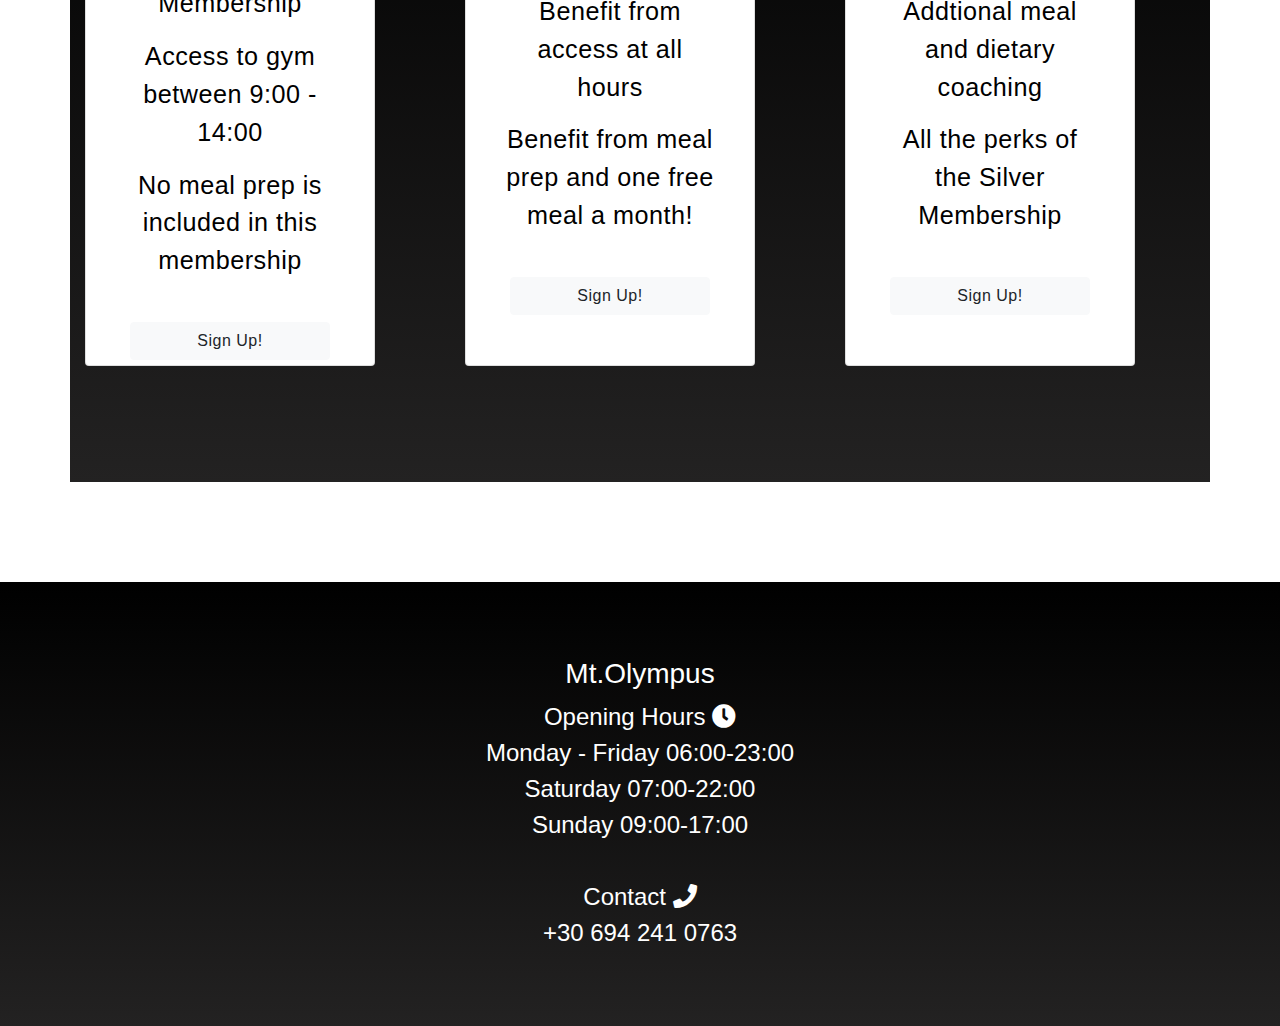
==== commit 5c518960: "added screen recordings for user story testing. Also removed the button class element from the sign " ====
--- a/index.html
+++ b/index.html
@@ -62,9 +62,7 @@
             <li>Access to gym between 9:00 - 14:00</li>
             <li>No meal prep is included in this membership</li>
           </ul>
-          <button class="card-button btn btn-light">
-            <a href="signup.html">Sign Up!</a>
-          </button>
+          <a href="signup.html" class="card-button btn btn-light">Sign Up!</a>
         </div>
       </div>
     </div>
@@ -79,9 +77,7 @@
             <li>Benefit from access at all hours</li>
             <li>Benefit from meal prep and one free meal a month!</li>
           </ul>
-          <button class="card-button btn btn-light">
-            <a href="signup.html">Sign Up!</a>
-          </button>
+          <a href="signup.html" class="card-button btn btn-light">Sign Up!</a>
         </div>
       </div>
     </div>
@@ -96,9 +92,7 @@
             <li>Addtional meal and dietary coaching</li>
             <li>All the perks of the Silver Membership</li>
           </ul>
-          <button class="card-button btn btn-light">
-            <a href="signup.html">Sign Up!</a>
-          </button>
+          <a href="signup.html" class="card-button btn btn-light">Sign Up!</a>
         </div>
       </div>
     </div>
--- a/assets/style.css
+++ b/assets/style.css
@@ -157,6 +157,7 @@
 /* Styling to remove the underline when hovering over anchor tag */
 .card-button a:hover {
   text-decoration: none;
+  color: black;
 }
 
 /* Footer styling for all pages */
@@ -251,7 +252,7 @@
 
 /* Header within form styling */
 .form-container h2 {
-  color: crimson; 
+  color: crimson;
   font-size: 2.5rem;
   padding: 10px;
 }
